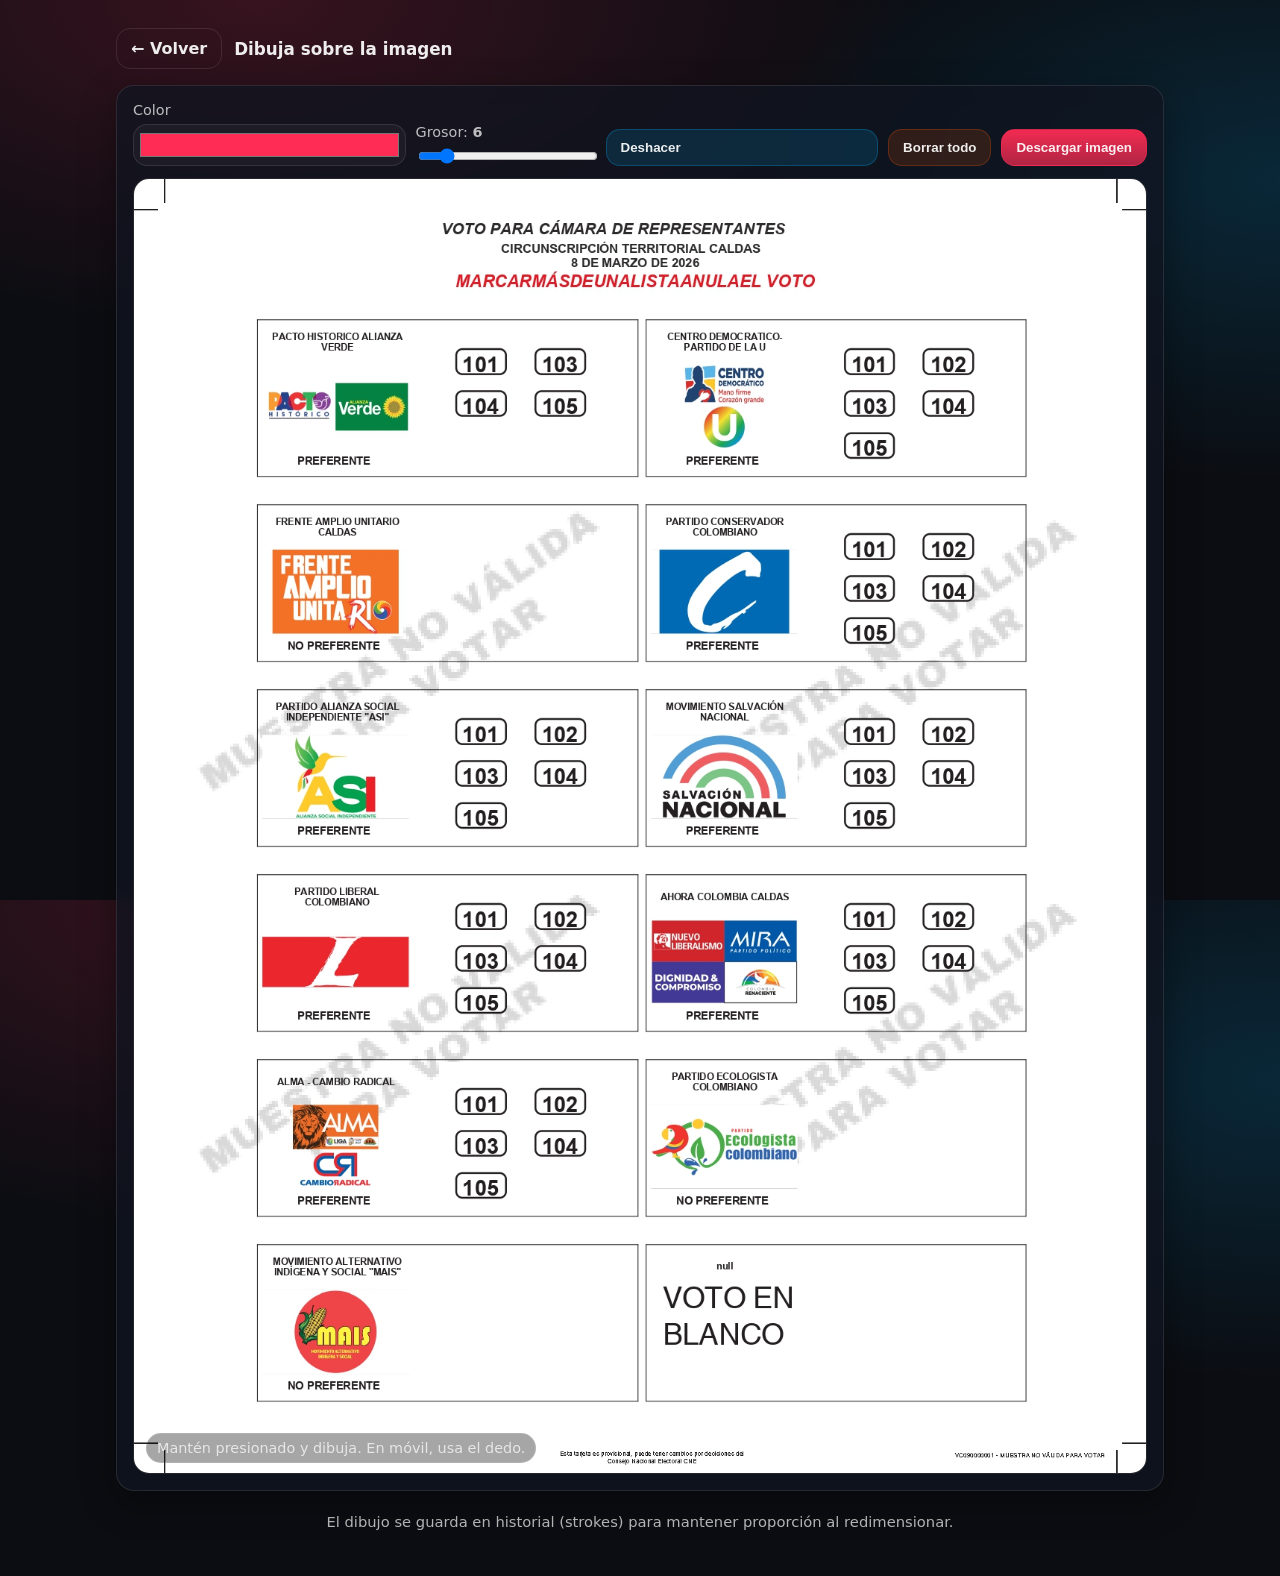
==== draw.html @ e5064b29 "Primer deploy proyecto ElectoralTarjet" ====
<!DOCTYPE html>
<html lang="es">
<head>
  <meta charset="UTF-8" />
  <meta name="viewport" content="width=device-width, initial-scale=1.0" />
  <title>Dibujar | Canvas Draw</title>
  <link rel="stylesheet" href="styles.css" />
</head>
<body>
  <main class="page">
    <header class="topbar">
      <a class="btn btn-ghost" href="index.html">← Volver</a>
      <h2 class="topbar-title">Dibuja sobre la imagen</h2>
      <div class="spacer"></div>
    </header>

    <section class="card">
      <div class="controls">
        <label class="control">
          <span class="control-label">Color</span>
          <input id="colorPicker" type="color" value="#ff2d55" />
        </label>

        <label class="control">
          <span class="control-label">Grosor: <strong id="sizeValue">6</strong></span>
          <input id="sizeRange" type="range" min="1" max="40" value="6" />
        </label>

        <button id="undoBtn" class="btn btn-secondary" type="button">Deshacer</button>
        <button id="clearBtn" class="btn btn-danger" type="button">Borrar todo</button>
        <button id="downloadBtn" class="btn btn-primary" type="button">Descargar imagen</button>
      </div>

      <div class="stage" aria-label="Área de dibujo">
        <img
          id="baseImage"
          alt="Tarjeta"
          src="assets/tarjeta.jpg"
          loading="eager"
          decoding="async"
        />

        <canvas id="drawCanvas"></canvas>

        <div class="stage-hint muted">
          Mantén presionado y dibuja. En móvil, usa el dedo.
        </div>
      </div>
    </section>

    <footer class="footer muted">
      El dibujo se guarda en historial (strokes) para mantener proporción al redimensionar.
    </footer>
  </main>

  <script src="script.js" defer></script>
</body>
</html>
---- styles.css ----
:root{
  --bg: #0b0d12;
  --card: #111521;
  --muted: rgba(255,255,255,.72);
  --text: rgba(255,255,255,.92);
  --line: rgba(255,255,255,.10);
  --shadow: 0 12px 35px rgba(0,0,0,.35);
  --radius: 18px;
}

*{ box-sizing: border-box; }
html,body{ height: 100%; }
body{
  margin: 0;
  font-family: ui-sans-serif, system-ui, -apple-system, Segoe UI, Roboto, Helvetica, Arial, "Apple Color Emoji","Segoe UI Emoji";
  background: radial-gradient(1200px 600px at 20% 0%, rgba(255,45,85,.18), transparent 55%),
              radial-gradient(900px 500px at 100% 20%, rgba(0,180,255,.16), transparent 60%),
              var(--bg);
  color: var(--text);
}

.page{
  max-width: 1080px;
  margin: 0 auto;
  padding: 28px 16px 40px;
  min-height: 100%;
  display: grid;
  gap: 16px;
}

.card{
  background: rgba(17, 21, 33, .75);
  border: 1px solid var(--line);
  border-radius: var(--radius);
  box-shadow: var(--shadow);
  padding: 16px;
  backdrop-filter: blur(10px);
}

.hero{
  padding: 22px;
  display: grid;
  gap: 10px;
}
.hero h1{
  margin: 0;
  font-size: clamp(1.4rem, 1.2rem + 1vw, 2.1rem);
}
.muted{ color: var(--muted); }

.footer{
  text-align: center;
  font-size: .92rem;
  padding: 6px 0;
}

.topbar{
  display: flex;
  align-items: center;
  gap: 12px;
}
.topbar-title{
  margin: 0;
  font-size: 1.05rem;
  font-weight: 650;
}
.spacer{ flex: 1; }

/* Buttons */
.btn{
  appearance: none;
  border: 1px solid var(--line);
  background: rgba(255,255,255,.06);
  color: var(--text);
  padding: 10px 14px;
  border-radius: 14px;
  cursor: pointer;
  text-decoration: none;
  display: inline-flex;
  align-items: center;
  gap: 10px;
  font-weight: 650;
  transition: transform .08s ease, background .2s ease, border-color .2s ease;
}
.btn:hover{ background: rgba(255,255,255,.10); }
.btn:active{ transform: translateY(1px); }

.btn-primary{
  background: linear-gradient(180deg, rgba(255,45,85,.95), rgba(255,45,85,.68));
  border-color: rgba(255,45,85,.35);
}
.btn-primary:hover{ background: linear-gradient(180deg, rgba(255,45,85,1), rgba(255,45,85,.72)); }

.btn-secondary{
  background: rgba(0,180,255,.14);
  border-color: rgba(0,180,255,.25);
}
.btn-danger{
  background: rgba(255,90,0,.14);
  border-color: rgba(255,90,0,.25);
}
.btn-ghost{
  background: transparent;
}

.tips{
  display: grid;
  gap: 8px;
  margin-top: 8px;
}
.tip{
  border: 1px dashed rgba(255,255,255,.14);
  border-radius: 14px;
  padding: 10px 12px;
  display: flex;
  gap: 10px;
  align-items: center;
}
.badge{
  font-size: .78rem;
  padding: 4px 8px;
  border-radius: 999px;
  border: 1px solid var(--line);
  background: rgba(255,255,255,.06);
}

/* Controls */
.controls{
  display: grid;
  grid-template-columns: 1fr 180px 1fr auto auto;
  gap: 10px;
  align-items: end;
  margin-bottom: 12px;
}
.control{
  display: grid;
  gap: 6px;
}
.control-label{
  font-size: .9rem;
  color: var(--muted);
}

input[type="file"]{
  width: 100%;
  padding: 10px 10px;
  border-radius: 14px;
  border: 1px solid var(--line);
  background: rgba(255,255,255,.04);
  color: var(--text);
}
input[type="color"]{
  width: 100%;
  height: 42px;
  padding: 4px;
  border-radius: 14px;
  border: 1px solid var(--line);
  background: rgba(255,255,255,.04);
}
input[type="range"]{
  width: 100%;
}

/* Stage (image + canvas overlay) */
.stage{
  position: relative;
  border-radius: 16px;
  overflow: hidden;
  border: 1px solid var(--line);
  background: rgba(0,0,0,.22);
}

/* Make the image responsive but keep aspect ratio */
.stage img{
  display: block;
  width: 100%;
  height: auto;
  user-select: none;
  -webkit-user-drag: none;
}

/* Canvas perfectly on top */
.stage canvas{
  position: absolute;
  inset: 0;
  width: 100%;
  height: 100%;
  /* important for mobile drawing */
  touch-action: none;
  cursor: crosshair;
}

.stage-hint{
  position: absolute;
  left: 12px;
  bottom: 10px;
  font-size: .9rem;
  padding: 6px 10px;
  border-radius: 999px;
  background: rgba(0,0,0,.35);
  border: 1px solid rgba(255,255,255,.12);
  pointer-events: none;
}

/* Responsive layout */
@media (max-width: 860px){
  .controls{
    grid-template-columns: 1fr 1fr;
  }
  .controls .btn{
    width: 100%;
    justify-content: center;
  }
}
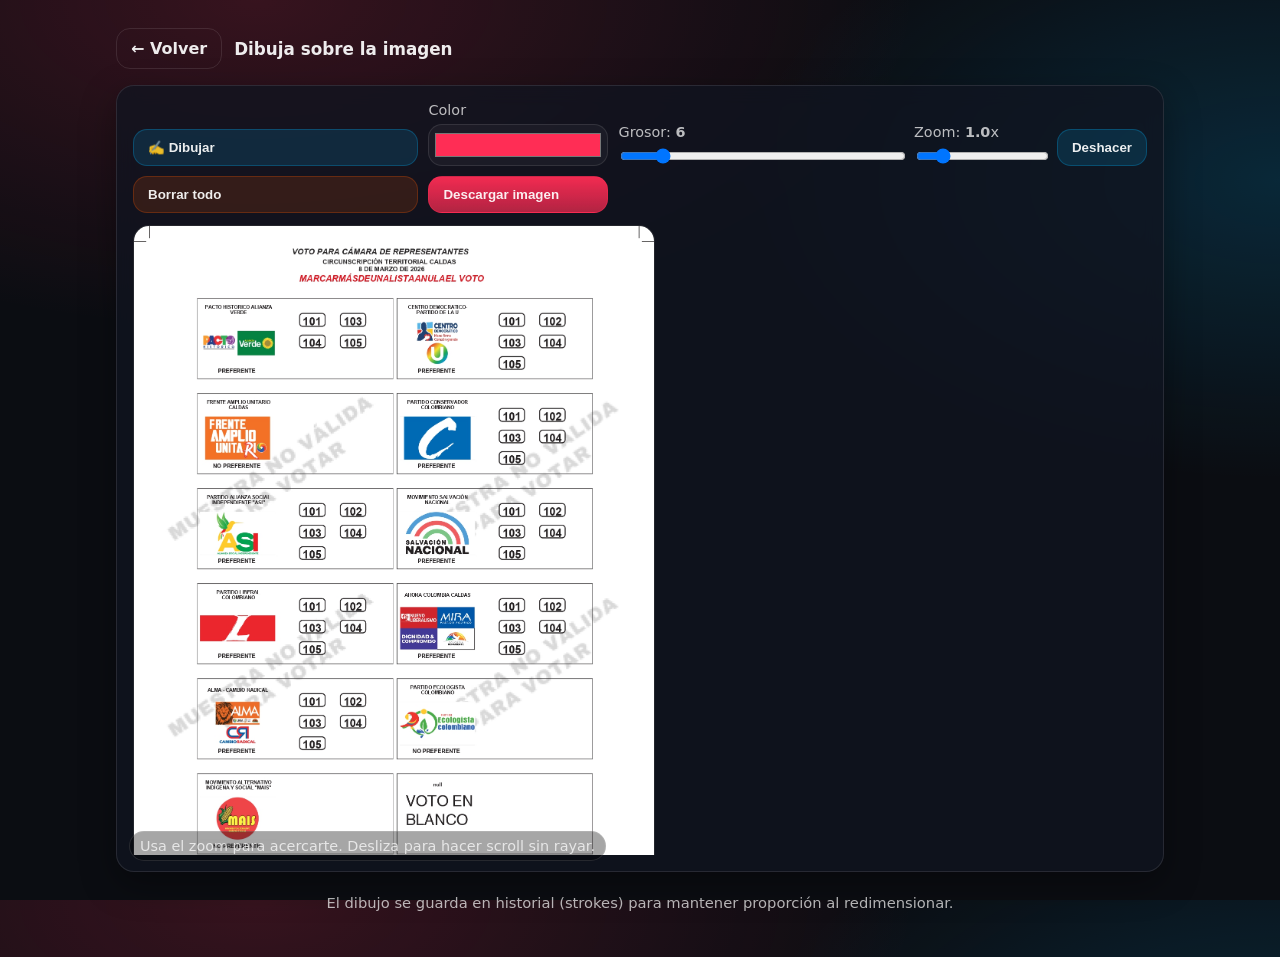
==== commit a9712a67: "feat: add zoom and pan/draw mode to canvas editor" ====
--- a/draw.html
+++ b/draw.html
@@ -16,6 +16,9 @@
 
     <section class="card">
       <div class="controls">
+        <button id="modeBtn" class="btn btn-secondary" type="button" aria-pressed="true">
+       ✍️ Dibujar
+        </button>
         <label class="control">
           <span class="control-label">Color</span>
           <input id="colorPicker" type="color" value="#ff2d55" />
@@ -26,24 +29,32 @@
           <input id="sizeRange" type="range" min="1" max="40" value="6" />
         </label>
 
+        <label class="control">
+          <span class="control-label">Zoom: <strong id="zoomValue">1.0</strong>x</span>
+          <input id="zoomRange" type="range" min="0.7" max="2.5" step="0.1" value="1" />
+        </label>
+
         <button id="undoBtn" class="btn btn-secondary" type="button">Deshacer</button>
         <button id="clearBtn" class="btn btn-danger" type="button">Borrar todo</button>
         <button id="downloadBtn" class="btn btn-primary" type="button">Descargar imagen</button>
       </div>
 
-      <div class="stage" aria-label="Área de dibujo">
-        <img
-          id="baseImage"
-          alt="Tarjeta"
-          src="assets/tarjeta.jpg"
-          loading="eager"
-          decoding="async"
-        />
-
-        <canvas id="drawCanvas"></canvas>
+      <!-- Wrapper con scroll -->
+      <div class="stage-wrapper" aria-label="Área de dibujo">
+        <!-- Contenedor escalable -->
+        <div class="stage" id="stage">
+          <img
+            id="baseImage"
+            alt="Tarjeta"
+            src="assets/tarjeta.jpg"
+            loading="eager"
+            decoding="async"
+          />
+          <canvas id="drawCanvas"></canvas>
+        </div>
 
         <div class="stage-hint muted">
-          Mantén presionado y dibuja. En móvil, usa el dedo.
+          Usa el zoom para acercarte. Desliza para hacer scroll sin rayar.
         </div>
       </div>
     </section>
--- a/styles.css
+++ b/styles.css
@@ -185,6 +185,7 @@
   inset: 0;
   width: 100%;
   height: 100%;
+  #drawCanvas { touch-action: none; }
   /* important for mobile drawing */
   touch-action: none;
   cursor: crosshair;
@@ -211,4 +212,38 @@
     width: 100%;
     justify-content: center;
   }
+}
+
+.stage-wrapper{
+  overflow: auto;
+  max-height: 70vh;     /* ajusta si quieres más alto */
+}
+
+.stage{
+  position: relative;
+  display: inline-block;
+  transform-origin: top left;
+}
+
+#baseImage{
+  display: block;
+  width: 520px;         /* 👈 imagen más pequeña por defecto */
+  max-width: 100%;
+  height: auto;
+}
+
+#drawCanvas{
+  position: absolute;
+  inset: 0;
+  touch-action: none;   /* evita gestos dentro del canvas */
+}
+
+/* En modo navegar, el canvas NO captura gestos */
+.stage.is-pan #drawCanvas{
+  pointer-events: none; /* deja pasar scroll/drag al wrapper */
+}
+
+/* Si quieres un feedback visual */
+#modeBtn.is-pan{
+  opacity: 0.85;
 }
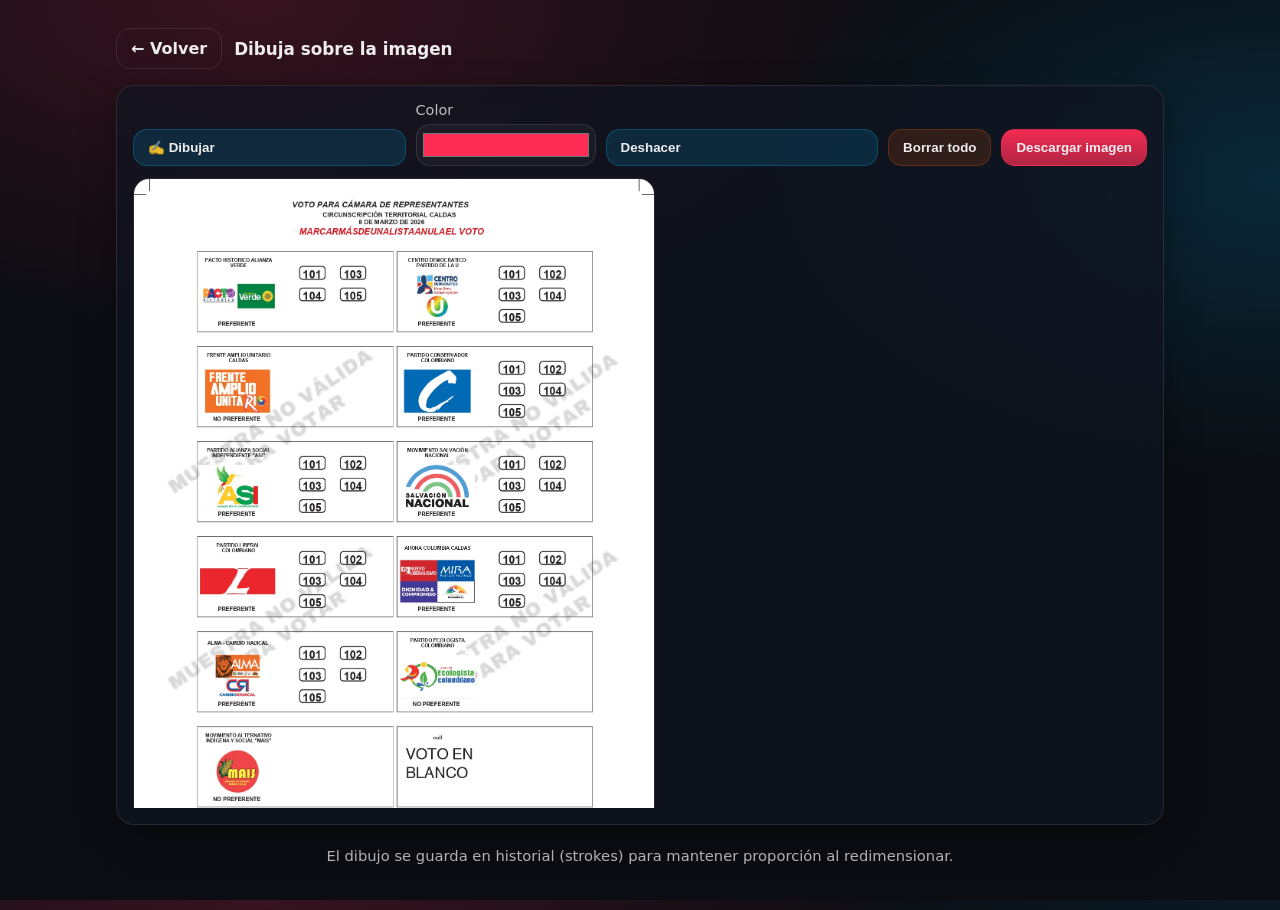
==== commit 8af29186: "CAMBIOS QUITAR EL ZOOM" ====
--- a/draw.html
+++ b/draw.html
@@ -17,21 +17,12 @@
     <section class="card">
       <div class="controls">
         <button id="modeBtn" class="btn btn-secondary" type="button" aria-pressed="true">
-       ✍️ Dibujar
+          ✍️ Dibujar
         </button>
+
         <label class="control">
           <span class="control-label">Color</span>
           <input id="colorPicker" type="color" value="#ff2d55" />
-        </label>
-
-        <label class="control">
-          <span class="control-label">Grosor: <strong id="sizeValue">6</strong></span>
-          <input id="sizeRange" type="range" min="1" max="40" value="6" />
-        </label>
-
-        <label class="control">
-          <span class="control-label">Zoom: <strong id="zoomValue">1.0</strong>x</span>
-          <input id="zoomRange" type="range" min="0.7" max="2.5" step="0.1" value="1" />
         </label>
 
         <button id="undoBtn" class="btn btn-secondary" type="button">Deshacer</button>
@@ -41,7 +32,7 @@
 
       <!-- Wrapper con scroll -->
       <div class="stage-wrapper" aria-label="Área de dibujo">
-        <!-- Contenedor escalable -->
+        <!-- Contenedor imagen + canvas -->
         <div class="stage" id="stage">
           <img
             id="baseImage"
@@ -50,11 +41,13 @@
             loading="eager"
             decoding="async"
           />
+
           <canvas id="drawCanvas"></canvas>
-        </div>
 
-        <div class="stage-hint muted">
-          Usa el zoom para acercarte. Desliza para hacer scroll sin rayar.
+          <!-- ✅ Hint va DENTRO del stage -->
+          <div class="stage-hint muted">
+            Usa “🖐 Navegar” para desplazarte sin rayar. Cambia a “✍️ Dibujar” para marcar.
+          </div>
         </div>
       </div>
     </section>
--- a/styles.css
+++ b/styles.css
@@ -10,12 +10,15 @@
 
 *{ box-sizing: border-box; }
 html,body{ height: 100%; }
+
 body{
   margin: 0;
-  font-family: ui-sans-serif, system-ui, -apple-system, Segoe UI, Roboto, Helvetica, Arial, "Apple Color Emoji","Segoe UI Emoji";
-  background: radial-gradient(1200px 600px at 20% 0%, rgba(255,45,85,.18), transparent 55%),
-              radial-gradient(900px 500px at 100% 20%, rgba(0,180,255,.16), transparent 60%),
-              var(--bg);
+  font-family: ui-sans-serif, system-ui, -apple-system, Segoe UI, Roboto, Helvetica, Arial,
+               "Apple Color Emoji","Segoe UI Emoji";
+  background:
+    radial-gradient(1200px 600px at 20% 0%, rgba(255,45,85,.18), transparent 55%),
+    radial-gradient(900px 500px at 100% 20%, rgba(0,180,255,.16), transparent 60%),
+    var(--bg);
   color: var(--text);
 }
 
@@ -42,10 +45,12 @@
   display: grid;
   gap: 10px;
 }
+
 .hero h1{
   margin: 0;
   font-size: clamp(1.4rem, 1.2rem + 1vw, 2.1rem);
 }
+
 .muted{ color: var(--muted); }
 
 .footer{
@@ -59,11 +64,13 @@
   align-items: center;
   gap: 12px;
 }
+
 .topbar-title{
   margin: 0;
   font-size: 1.05rem;
   font-weight: 650;
 }
+
 .spacer{ flex: 1; }
 
 /* Buttons */
@@ -89,25 +96,28 @@
   background: linear-gradient(180deg, rgba(255,45,85,.95), rgba(255,45,85,.68));
   border-color: rgba(255,45,85,.35);
 }
-.btn-primary:hover{ background: linear-gradient(180deg, rgba(255,45,85,1), rgba(255,45,85,.72)); }
+.btn-primary:hover{
+  background: linear-gradient(180deg, rgba(255,45,85,1), rgba(255,45,85,.72));
+}
 
 .btn-secondary{
   background: rgba(0,180,255,.14);
   border-color: rgba(0,180,255,.25);
 }
+
 .btn-danger{
   background: rgba(255,90,0,.14);
   border-color: rgba(255,90,0,.25);
 }
-.btn-ghost{
-  background: transparent;
-}
+
+.btn-ghost{ background: transparent; }
 
 .tips{
   display: grid;
   gap: 8px;
   margin-top: 8px;
 }
+
 .tip{
   border: 1px dashed rgba(255,255,255,.14);
   border-radius: 14px;
@@ -116,6 +126,7 @@
   gap: 10px;
   align-items: center;
 }
+
 .badge{
   font-size: .78rem;
   padding: 4px 8px;
@@ -132,10 +143,12 @@
   align-items: end;
   margin-bottom: 12px;
 }
+
 .control{
   display: grid;
   gap: 6px;
 }
+
 .control-label{
   font-size: .9rem;
   color: var(--muted);
@@ -149,6 +162,7 @@
   background: rgba(255,255,255,.04);
   color: var(--text);
 }
+
 input[type="color"]{
   width: 100%;
   height: 42px;
@@ -157,40 +171,52 @@
   border: 1px solid var(--line);
   background: rgba(255,255,255,.04);
 }
+
 input[type="range"]{
   width: 100%;
 }
 
-/* Stage (image + canvas overlay) */
+/* ===========================
+   Stage wrapper + Stage
+   =========================== */
+
+/* Wrapper con scroll (para mover la imagen sin rayar en modo navegar) */
+.stage-wrapper{
+  overflow: auto;
+  max-height: 70vh;
+}
+
+/* Contenedor de imagen + canvas */
 .stage{
   position: relative;
+  display: inline-block;
   border-radius: 16px;
   overflow: hidden;
   border: 1px solid var(--line);
   background: rgba(0,0,0,.22);
 }
 
-/* Make the image responsive but keep aspect ratio */
-.stage img{
+/* Imagen base: más pequeña por defecto */
+#baseImage{
   display: block;
-  width: 100%;
+  width: 520px;
+  max-width: 100%;
   height: auto;
   user-select: none;
   -webkit-user-drag: none;
 }
 
-/* Canvas perfectly on top */
-.stage canvas{
+/* Canvas encima de la imagen */
+#drawCanvas{
   position: absolute;
   inset: 0;
   width: 100%;
   height: 100%;
-  #drawCanvas { touch-action: none; }
-  /* important for mobile drawing */
-  touch-action: none;
+  touch-action: none; /* evita gestos dentro del canvas */
   cursor: crosshair;
 }
 
+/* Hint encima de la imagen (debe ir dentro de .stage en el HTML) */
 .stage-hint{
   position: absolute;
   left: 12px;
@@ -203,6 +229,13 @@
   pointer-events: none;
 }
 
+
+
+/* Feedback visual del botón */
+#modeBtn.is-pan{
+  opacity: 0.85;
+}
+
 /* Responsive layout */
 @media (max-width: 860px){
   .controls{
@@ -213,37 +246,6 @@
     justify-content: center;
   }
 }
-
-.stage-wrapper{
-  overflow: auto;
-  max-height: 70vh;     /* ajusta si quieres más alto */
-}
-
-.stage{
-  position: relative;
-  display: inline-block;
-  transform-origin: top left;
-}
-
-#baseImage{
-  display: block;
-  width: 520px;         /* 👈 imagen más pequeña por defecto */
-  max-width: 100%;
-  height: auto;
-}
-
-#drawCanvas{
-  position: absolute;
-  inset: 0;
-  touch-action: none;   /* evita gestos dentro del canvas */
-}
-
-/* En modo navegar, el canvas NO captura gestos */
-.stage.is-pan #drawCanvas{
-  pointer-events: none; /* deja pasar scroll/drag al wrapper */
-}
-
-/* Si quieres un feedback visual */
-#modeBtn.is-pan{
-  opacity: 0.85;
-}+#baseImage { position: relative; z-index: 1; }
+#drawCanvas{ z-index: 2; }
+.stage.is-pan #drawCanvas{ pointer-events: none; } /* se queda igual */
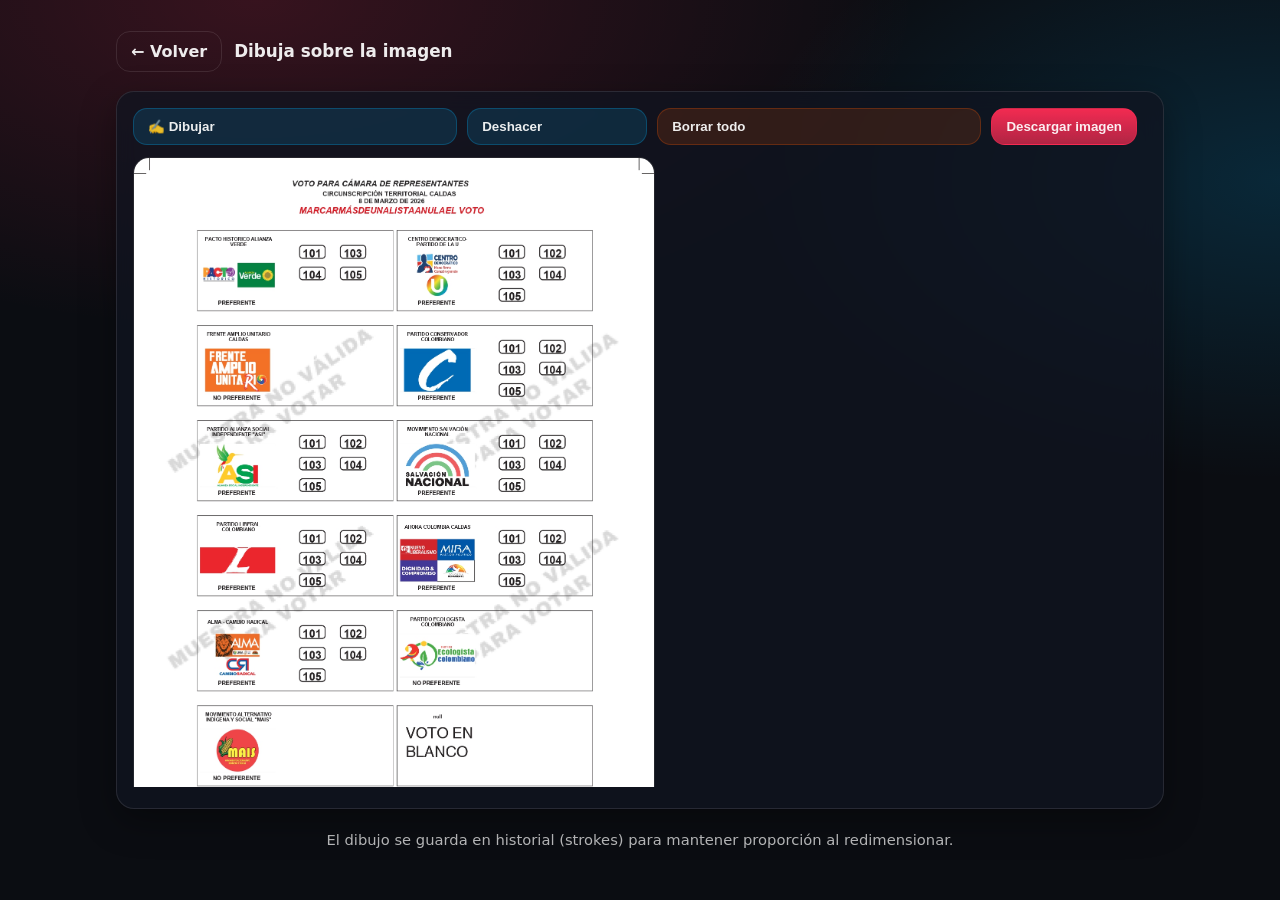
==== commit 0937e834: "CAMBIOS" ====
--- a/draw.html
+++ b/draw.html
@@ -20,11 +20,7 @@
           ✍️ Dibujar
         </button>
 
-        <label class="control">
-          <span class="control-label">Color</span>
-          <input id="colorPicker" type="color" value="#ff2d55" />
-        </label>
-
+  
         <button id="undoBtn" class="btn btn-secondary" type="button">Deshacer</button>
         <button id="clearBtn" class="btn btn-danger" type="button">Borrar todo</button>
         <button id="downloadBtn" class="btn btn-primary" type="button">Descargar imagen</button>
